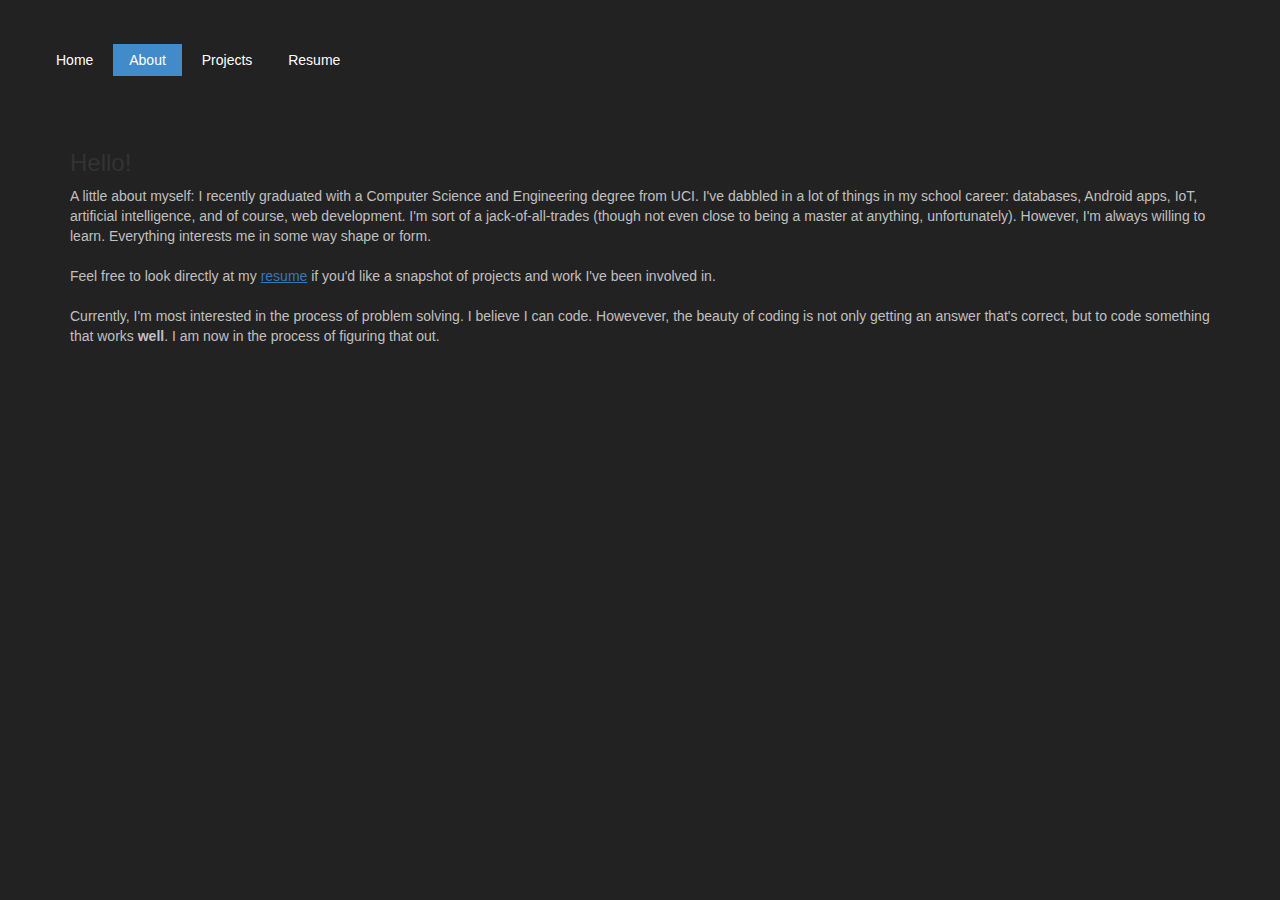
==== about.html @ 3c8d6625 "Codepen website files" ====
<!DOCTYPE html>
<html lang="en">
<head>
  <meta charset="UTF-8">
  <meta name="viewport" content="width=device-width, initial-scale=1.0">
  <meta http-equiv="X-UA-Compatible" content="ie=edge">
  <link rel="stylesheet" href="style.css"/>
  <link rel="stylesheet" href="https://maxcdn.bootstrapcdn.com/bootstrap/3.3.7/css/bootstrap.min.css">
  <title>About</title>
</head>
<body>
  
          <ul id="navigationBar">
        <li><a href="index.html">Home</a></li>
        <li><a class="active" href="about.html">About</a></li>
        <li><a href="projects.html">Projects</a></li>
        <li><a href="https://www.dropbox.com/s/nxhufsimx5vdwqh/Resume%20-%20Karen%20Chu.pdf?dl=0" target="_blank">Resume</a></li>
      </ul>
  
 <div class="container">
      <h3>Hello!</h3>
  <p> A little about myself: I recently graduated with a Computer Science and Engineering degree from UCI. I've dabbled in a lot of things in my school career: databases, Android apps, IoT, artificial intelligence, and of course, web development. I'm sort of a jack-of-all-trades (though not even close to being a master at anything, unfortunately). However, I'm always willing to learn. Everything interests me in some way shape or form. <br><br>
    
    Feel free to look directly at my <a href="https://www.dropbox.com/s/nxhufsimx5vdwqh/Resume%20-%20Karen%20Chu.pdf?dl=0" target="_blank"><u>resume</u></a> if you'd like a snapshot of projects and work I've been involved in. <br><br>
    
    Currently, I'm most interested in the process of problem solving. I believe I can code. Howevever, the beauty of coding is not only getting an answer that's correct, but to code something that works <b>well</b>. I am now in the process of figuring that out. 
  </p>
    
  </iv>
  
  
</body>
</html>
---- style.css ----
h1{
  color: #428bca !important;
  font-family: "Arvo", serif !important;
}
p{
  color: #C0C0C0;
}

body{
  background-color: #222 !important;

}

.intro{
  padding-top: 80px;
  text-align: center;
}

#navigationBar{
  padding-top: 50px;
  padding-bottom: 50px;
}

#navigationBar li{
  list-style-type: none;
  margin: 0;
  padding: 0;
  text-align: center;
  display: inline;
}

#navigationBar li a{
  width: 60px;
  padding: 8px 16px;
  text-decoration: none;
  color: white;

}

#navigationBar li a:hover{
  background-color: #555;
  color: white;
}

.active{
  background-color: #428bca !important;
  color: white;
}
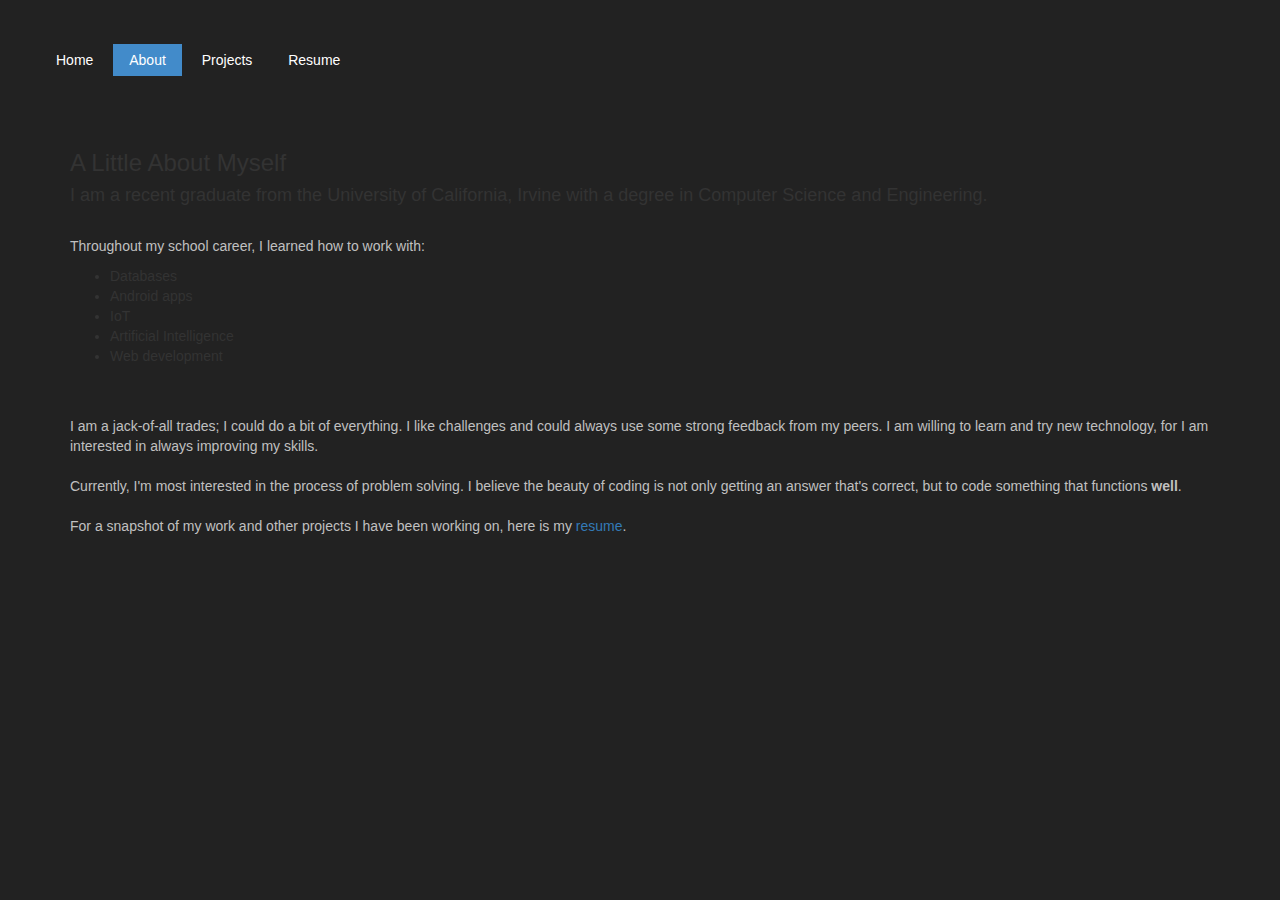
==== commit 9fe61e54: "Editing the about page" ====
--- a/about.html
+++ b/about.html
@@ -14,19 +14,32 @@
         <li><a href="index.html">Home</a></li>
         <li><a class="active" href="about.html">About</a></li>
         <li><a href="projects.html">Projects</a></li>
-        <li><a href="https://www.dropbox.com/s/nxhufsimx5vdwqh/Resume%20-%20Karen%20Chu.pdf?dl=0" target="_blank">Resume</a></li>
+        <li><a href="resume.pdf" target="_blank">Resume</a></li>
       </ul>
   
  <div class="container">
-      <h3>Hello!</h3>
-  <p> A little about myself: I recently graduated with a Computer Science and Engineering degree from UCI. I've dabbled in a lot of things in my school career: databases, Android apps, IoT, artificial intelligence, and of course, web development. I'm sort of a jack-of-all-trades (though not even close to being a master at anything, unfortunately). However, I'm always willing to learn. Everything interests me in some way shape or form. <br><br>
-    
-    Feel free to look directly at my <a href="https://www.dropbox.com/s/nxhufsimx5vdwqh/Resume%20-%20Karen%20Chu.pdf?dl=0" target="_blank"><u>resume</u></a> if you'd like a snapshot of projects and work I've been involved in. <br><br>
-    
-    Currently, I'm most interested in the process of problem solving. I believe I can code. Howevever, the beauty of coding is not only getting an answer that's correct, but to code something that works <b>well</b>. I am now in the process of figuring that out. 
+      <h3>A Little About Myself</h3>
+	  <h4>I am a recent graduate from the University of California, Irvine with a degree in Computer Science and Engineering.</h4>
+		<p> 
+		<br>Throughout my school career, I learned how to work with: <br>
+		</p>
+		<p>
+		<ul>
+			<li>Databases</li>
+			<li>Android apps</li>
+			<li>IoT</li>
+			<li>Artificial Intelligence</li>
+			<li>Web development</li>
+		</ul>
+		</p>
+	<p>
+	<br><br>I am a jack-of-all trades; I could do a bit of everything. I like challenges and could always use some strong feedback from my peers. I am willing to learn and try new technology, for I am interested in always improving my skills.<br><br>
+	    
+    Currently, I'm most interested in the process of problem solving. I believe the beauty of coding is not only getting an answer that's correct, but to code something that functions <b>well</b>. <br><br>
+	
+	For a snapshot of my work and other projects I have been working on, here is my <a href="resume.pdf">resume</a>.
   </p>
-    
-  </iv>
+</div>
   
   
 </body>
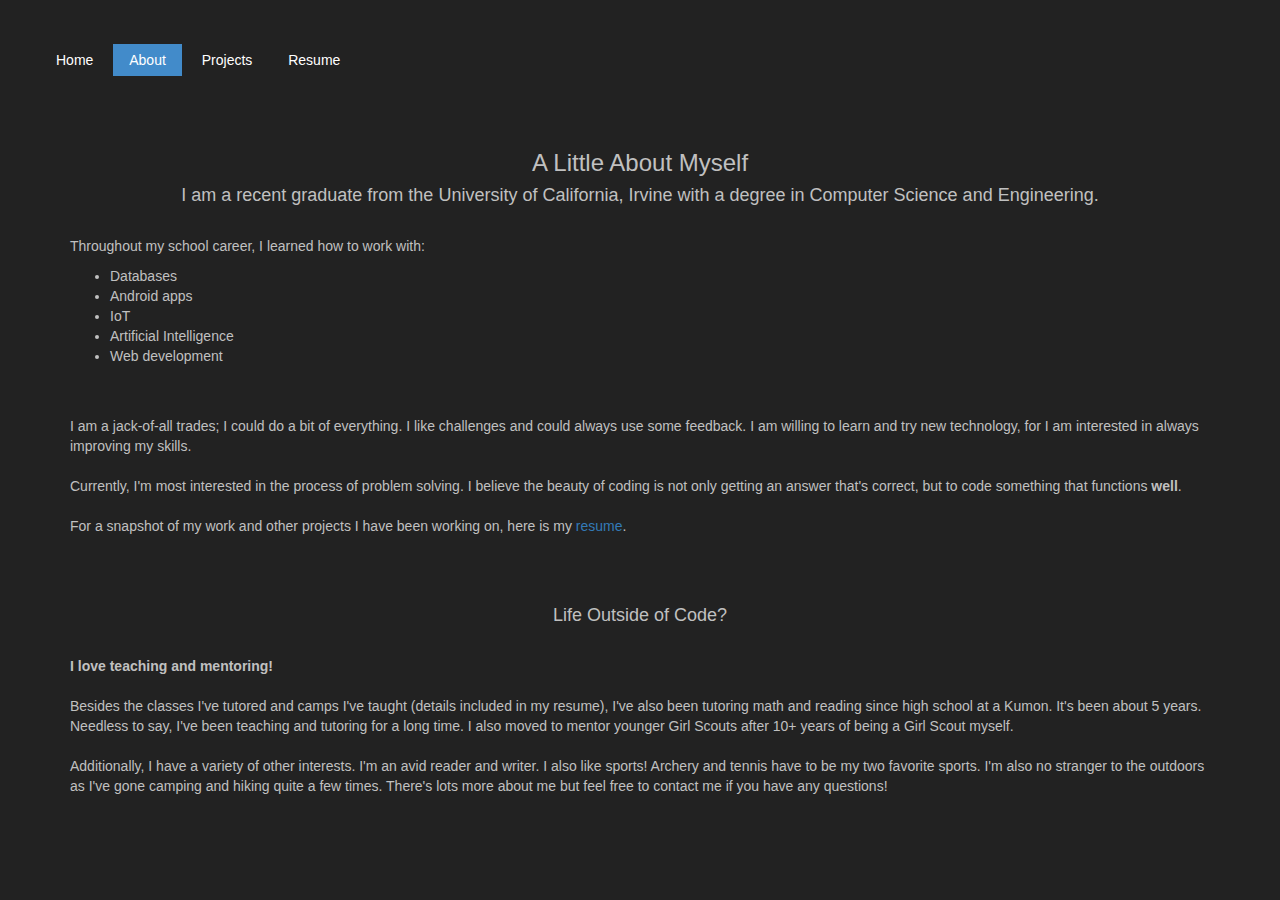
==== commit 21be3430: "Additional style additions" ====
--- a/about.html
+++ b/about.html
@@ -17,7 +17,7 @@
         <li><a href="resume.pdf" target="_blank">Resume</a></li>
       </ul>
   
- <div class="container">
+ <div class="container" id="about">
       <h3>A Little About Myself</h3>
 	  <h4>I am a recent graduate from the University of California, Irvine with a degree in Computer Science and Engineering.</h4>
 		<p> 
@@ -33,12 +33,26 @@
 		</ul>
 		</p>
 	<p>
-	<br><br>I am a jack-of-all trades; I could do a bit of everything. I like challenges and could always use some strong feedback from my peers. I am willing to learn and try new technology, for I am interested in always improving my skills.<br><br>
+	<br><br>I am a jack-of-all trades; I could do a bit of everything. I like challenges and could always use some feedback. I am willing to learn and try new technology, for I am interested in always improving my skills.<br><br>
 	    
     Currently, I'm most interested in the process of problem solving. I believe the beauty of coding is not only getting an answer that's correct, but to code something that functions <b>well</b>. <br><br>
 	
-	For a snapshot of my work and other projects I have been working on, here is my <a href="resume.pdf">resume</a>.
+	For a snapshot of my work and other projects I have been working on, here is my <a href="resume.pdf">resume</a>.<br><br><br><br>
+	
   </p>
+  
+	<h4>Life Outside of Code?</h4>
+	<p>
+	<br><b>I love teaching and mentoring!</b><br><br>
+	Besides the classes I've tutored and camps I've taught (details included in my resume), I've also been tutoring math and reading since high school at a Kumon. It's been about 5 years.
+	Needless to say, I've been teaching and tutoring for a long time. I also moved to mentor younger Girl Scouts after 10+ years of being a Girl Scout myself. <br><br>
+	
+	Additionally, I have a variety of other interests. I'm an avid reader and writer. I also like sports! Archery and tennis have to be my two favorite sports. I'm also no stranger to the outdoors as I've gone camping and hiking quite a few times.
+	There's lots more about me but feel free to contact me if you have any questions!
+	
+	</p>
+  
+  
 </div>
   
   
--- a/style.css
+++ b/style.css
@@ -6,9 +6,39 @@
   color: #C0C0C0;
 }
 
+h3{
+  color: #C0C0C0 !important;
+  text-align: center;
+}
+
+h4{
+  color: #C0C0C0 !important;
+  text-align: center;
+}
+
+ul{
+  color: #C0C0C0 !important;
+}
+
 body{
   background-color: #222 !important;
 
+}
+
+#nasa{
+  padding-bottom: 80px;
+}
+
+#ai{
+  padding-bottom: 80px;
+}
+
+#uav{
+  padding-bottom: 80px;
+}
+
+#about{
+  padding-bottom: 80px
 }
 
 .intro{
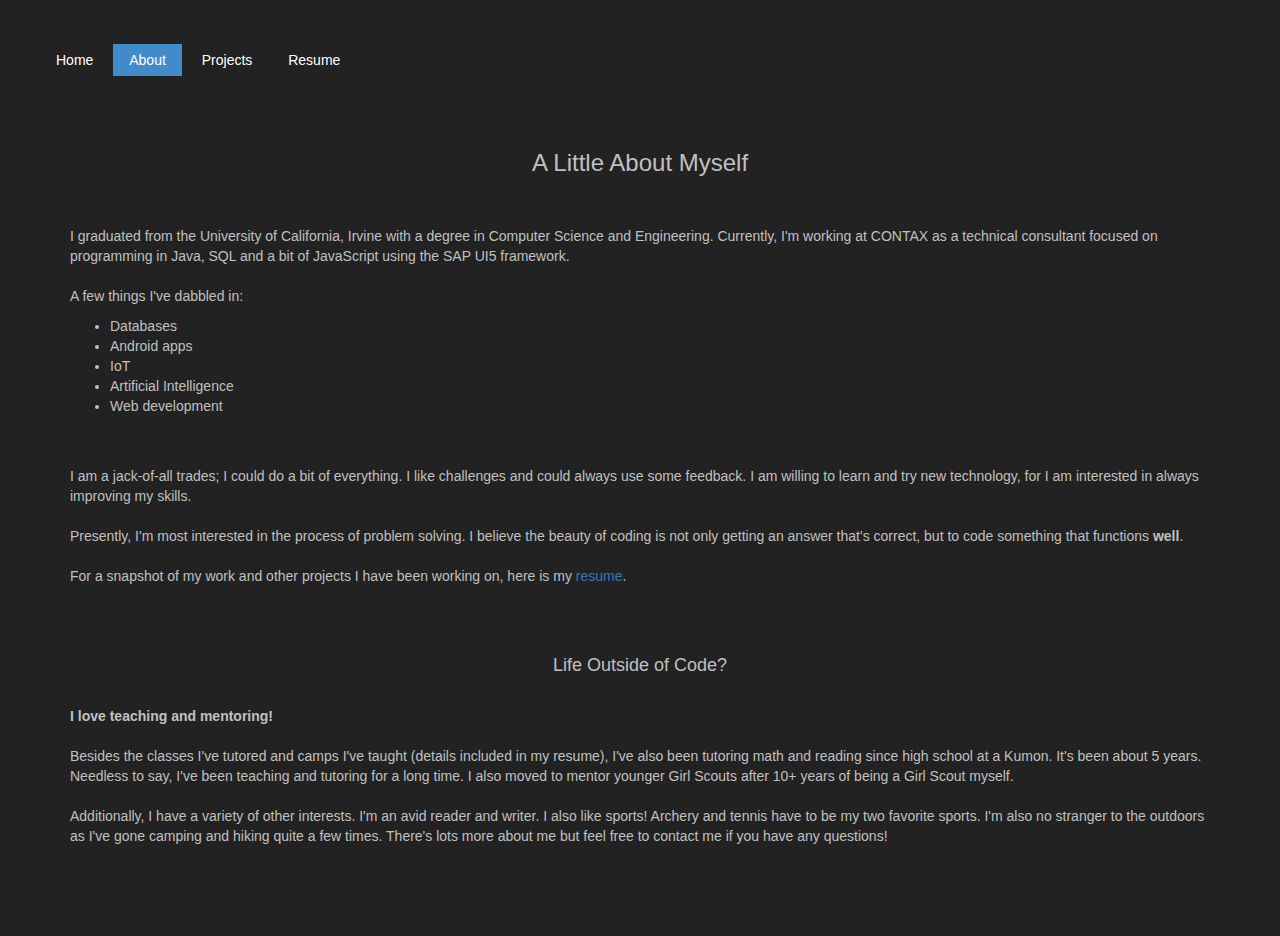
==== commit afe8dc58: "Updating about page" ====
--- a/about.html
+++ b/about.html
@@ -9,19 +9,19 @@
   <title>About</title>
 </head>
 <body>
-  
+
           <ul id="navigationBar">
         <li><a href="index.html">Home</a></li>
         <li><a class="active" href="about.html">About</a></li>
         <li><a href="projects.html">Projects</a></li>
         <li><a href="resume.pdf" target="_blank">Resume</a></li>
       </ul>
-  
+
  <div class="container" id="about">
       <h3>A Little About Myself</h3>
-	  <h4>I am a recent graduate from the University of California, Irvine with a degree in Computer Science and Engineering.</h4>
-		<p> 
-		<br>Throughout my school career, I learned how to work with: <br>
+		<p>
+      <br><br>I graduated from the University of California, Irvine with a degree in Computer Science and Engineering. Currently, I'm working at CONTAX as a technical consultant focused on programming in Java, SQL and a bit of JavaScript using the SAP UI5 framework.<br>
+		<br>A few things I've dabbled in: <br>
 		</p>
 		<p>
 		<ul>
@@ -34,27 +34,27 @@
 		</p>
 	<p>
 	<br><br>I am a jack-of-all trades; I could do a bit of everything. I like challenges and could always use some feedback. I am willing to learn and try new technology, for I am interested in always improving my skills.<br><br>
-	    
-    Currently, I'm most interested in the process of problem solving. I believe the beauty of coding is not only getting an answer that's correct, but to code something that functions <b>well</b>. <br><br>
-	
+
+    Presently, I'm most interested in the process of problem solving. I believe the beauty of coding is not only getting an answer that's correct, but to code something that functions <b>well</b>. <br><br>
+
 	For a snapshot of my work and other projects I have been working on, here is my <a href="resume.pdf">resume</a>.<br><br><br><br>
-	
+
   </p>
-  
+
 	<h4>Life Outside of Code?</h4>
 	<p>
 	<br><b>I love teaching and mentoring!</b><br><br>
 	Besides the classes I've tutored and camps I've taught (details included in my resume), I've also been tutoring math and reading since high school at a Kumon. It's been about 5 years.
 	Needless to say, I've been teaching and tutoring for a long time. I also moved to mentor younger Girl Scouts after 10+ years of being a Girl Scout myself. <br><br>
-	
+
 	Additionally, I have a variety of other interests. I'm an avid reader and writer. I also like sports! Archery and tennis have to be my two favorite sports. I'm also no stranger to the outdoors as I've gone camping and hiking quite a few times.
 	There's lots more about me but feel free to contact me if you have any questions!
-	
+
 	</p>
-  
-  
+
+
 </div>
-  
-  
+
+
 </body>
-</html>+</html>
